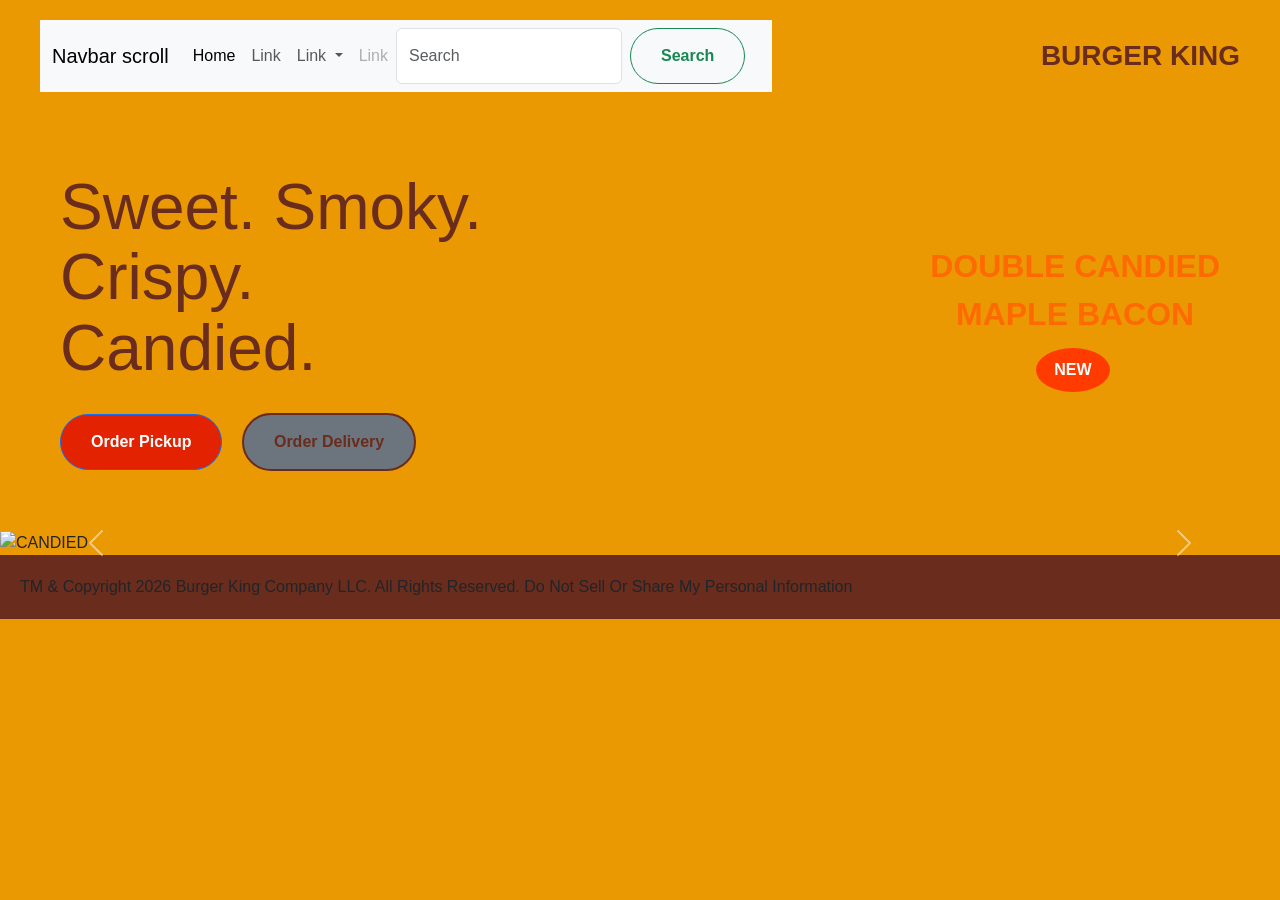
==== index.html @ 2287efdf "canvios" ====
<!DOCTYPE html>
<html lang="en">

<head>
  <meta charset="UTF-8">
  <meta name="viewport" content="width=device-width, initial-scale=1.0">
  <title>Burger King Banner</title>
  <link rel="stylesheet" href="css/index.css">
  <link rel="stylesheet" href="https://cdn.jsdelivr.net/npm/bootstrap@5.3.0/dist/css/bootstrap.min.css">
  <link rel="stylesheet" href="css/index.css">
</head>

<body>
  
    <header>

      <nav class="navbar navbar-expand-lg bg-body-tertiary">
        <div class="container-fluid">
          <a class="navbar-brand" href="#">Navbar scroll</a>
          <button class="navbar-toggler" type="button" data-bs-toggle="collapse" data-bs-target="#navbarScroll"
            aria-controls="navbarScroll" aria-expanded="false" aria-label="Toggle navigation">
            <span class="navbar-toggler-icon"></span>
          </button>
          <div class="collapse navbar-collapse" id="navbarScroll">
            <ul class="navbar-nav me-auto my-2 my-lg-0 navbar-nav-scroll" style="--bs-scroll-height: 100px;">
              <li class="nav-item">
                <a class="nav-link active" aria-current="page" href="#">Home</a>
              </li>
              <li class="nav-item">
                <a class="nav-link" href="#">Link</a>
              </li>
              <li class="nav-item dropdown">
                <a class="nav-link dropdown-toggle" href="#" role="button" data-bs-toggle="dropdown"
                  aria-expanded="false">
                  Link
                </a>
                <ul class="dropdown-menu">
                  <li><a class="dropdown-item" href="#">Action</a></li>
                  <li><a class="dropdown-item" href="#">Another action</a></li>
                  <li>
                    <hr class="dropdown-divider">
                  </li>
                  <li><a class="dropdown-item" href="#">Something else here</a></li>
                </ul>
              </li>
              <li class="nav-item">
                <a class="nav-link disabled" aria-disabled="true">Link</a>
              </li>
            </ul>
            <form class="d-flex" role="search">
              <input class="form-control me-2" type="search" placeholder="Search" aria-label="Search" />
              <button class="btn btn-outline-success" type="submit">Search</button>
            </form>
          </div>
        </div>
      </nav>

      <div class="logo">BURGER KING</div>



    </header>


    <section class="hero">

      <div class="hero-text">

        <h1>
          Sweet. Smoky.<br>
          Crispy.<br>
          Candied.
        </h1>

        <div class="buttons">

          <a class="btn btn-primary" href="#">
            Order Pickup
          </a>

          <a class="btn btn-secondary" href="#">
            Order Delivery
          </a>

        </div>

      </div>


      <div class="hero-product">

        <div class="product-title">
          DOUBLE CANDIED <br>
          MAPLE BACON
        </div>

        <div class="new">NEW</div>



        <img
          src="https://cdn.sanity.io/images/kjfd81ul/prod_bk_us/bf7c0d4503b3d8b4a2c039a191a200f7054780e9-2100x1050.png?w=900&q=75&fit=max&auto=format"
          alt="">
        

      </div>

    </section>



<div id="carousel" class="carousel slide">
  <div class="carousel-inner">
    <div class="carousel-item active">
      <img src="https://cdn.sanity.io/images/kjfd81ul/prod_bk_us/da421b826216c29608a2694126a5095f17be8676-630x622.png?w=900&q=75&fit=max&auto=format" class="d-block w-100" alt="CANDIED">
    </div>
    <div class="carousel-item">
      <img src="" class="d-block w-100" alt="viewport">
    </div>
    <div class="carousel-item">
      <img src="download.webp" class="d-block w-100" alt="BACON">
    </div>
  </div>
  <button class="carousel-control-prev" type="button" data-bs-target="#carouselExample" data-bs-slide="prev">
    <span class="carousel-control-prev-icon" aria-hidden="true"></span>
    <span class="visually-hidden">Previous</span>
  </button>
  <button class="carousel-control-next" type="button" data-bs-target="#carouselExample" data-bs-slide="next">
    <span class="carousel-control-next-icon" aria-hidden="true"></span>
    <span class="visually-hidden">Next</span>
  </button>
</div>
</body>

<footer>TM & Copyright 2026 Burger King Company LLC. All Rights Reserved.
Do Not Sell Or Share My Personal Information</footer>
</html>
---- css/index.css ----
* {
    box-sizing: border-box;
    margin: 0;
    padding: 0;
}



body {
    font-family: Arial, Helvetica, sans-serif;
    background: #eb9903;
}



header {
    display: flex;
    justify-content: space-between;
    align-items: center;
    padding: 20px 40px;
}


.logo {
    font-size: 28px;
    font-weight: bold;
    color: #6a2c1c;
}



.hero {
    display: flex;
    align-items: center;
    justify-content: space-between;
    padding: 60px;
}




.hero-text {
    max-width: 450px;
}


.hero-text h1 {
    font-size: 64px;
    color: #6a2c1c;
    line-height: 1.1;
}



.buttons {
    margin-top: 30px;
}


.btn {
    display: inline-block;
    padding: 15px 30px;
    border-radius: 30px;
    font-weight: bold;
    text-decoration: none;
    margin-right: 15px;
}


.btn-primary {
    background: #e22200;
    color: white;
}


.btn-secondary {
    border: 2px solid #6a2c1c;
    color: #6a2c1c;
}




.hero-product {
    text-align: center;
}


.hero-product img {
    width: 450px;
}


.product-title {
    font-size: 32px;
    font-weight: bold;
    color: #ff6a00;
}


.new {
    background: #ff3b00;
    color: white;
    padding: 10px 18px;
    border-radius: 50%;
    display: inline-block;
    font-weight: bold;
    margin: 10px 0;
}

footer{
    background-color: #6a2c1c;
    padding: 20px;
}
---- css/index.css ----
* {
    box-sizing: border-box;
    margin: 0;
    padding: 0;
}



body {
    font-family: Arial, Helvetica, sans-serif;
    background: #eb9903;
}



header {
    display: flex;
    justify-content: space-between;
    align-items: center;
    padding: 20px 40px;
}


.logo {
    font-size: 28px;
    font-weight: bold;
    color: #6a2c1c;
}



.hero {
    display: flex;
    align-items: center;
    justify-content: space-between;
    padding: 60px;
}




.hero-text {
    max-width: 450px;
}


.hero-text h1 {
    font-size: 64px;
    color: #6a2c1c;
    line-height: 1.1;
}



.buttons {
    margin-top: 30px;
}


.btn {
    display: inline-block;
    padding: 15px 30px;
    border-radius: 30px;
    font-weight: bold;
    text-decoration: none;
    margin-right: 15px;
}


.btn-primary {
    background: #e22200;
    color: white;
}


.btn-secondary {
    border: 2px solid #6a2c1c;
    color: #6a2c1c;
}




.hero-product {
    text-align: center;
}


.hero-product img {
    width: 450px;
}


.product-title {
    font-size: 32px;
    font-weight: bold;
    color: #ff6a00;
}


.new {
    background: #ff3b00;
    color: white;
    padding: 10px 18px;
    border-radius: 50%;
    display: inline-block;
    font-weight: bold;
    margin: 10px 0;
}

footer{
    background-color: #6a2c1c;
    padding: 20px;
}
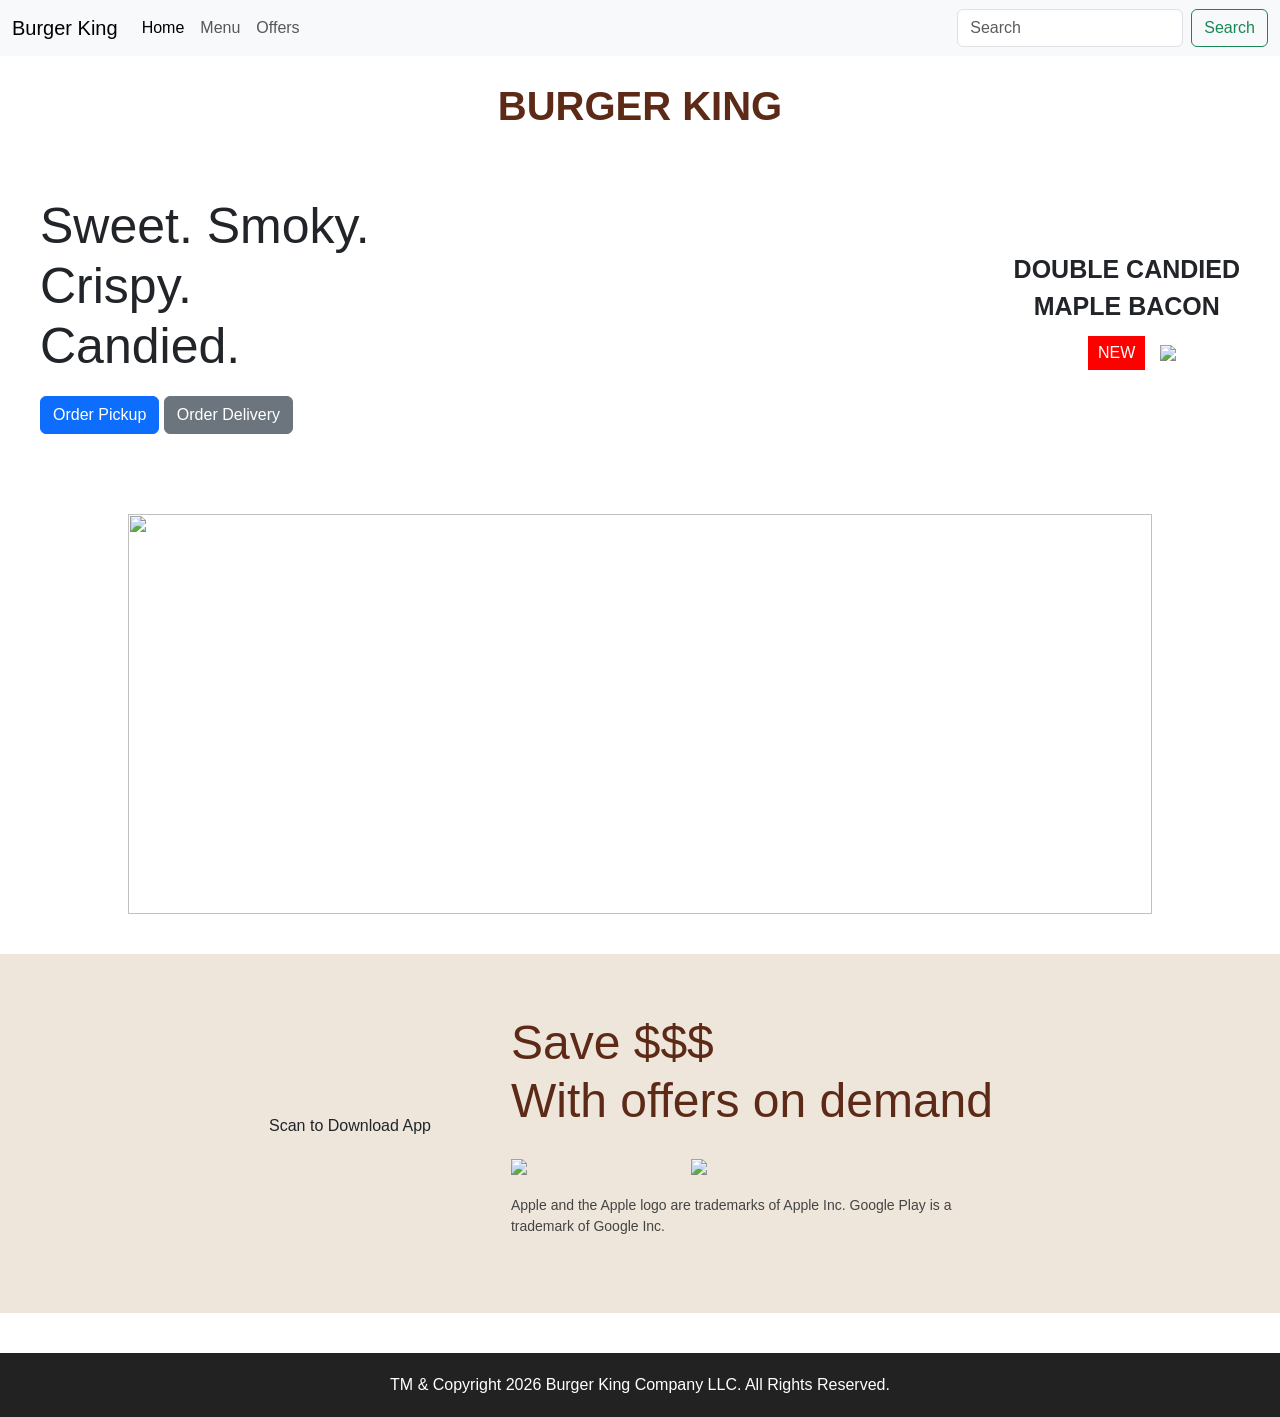
==== commit 9750b735: "ise canvios" ====
--- a/index.html
+++ b/index.html
@@ -2,136 +2,171 @@
 <html lang="en">
 
 <head>
-  <meta charset="UTF-8">
-  <meta name="viewport" content="width=device-width, initial-scale=1.0">
-  <title>Burger King Banner</title>
-  <link rel="stylesheet" href="css/index.css">
-  <link rel="stylesheet" href="https://cdn.jsdelivr.net/npm/bootstrap@5.3.0/dist/css/bootstrap.min.css">
-  <link rel="stylesheet" href="css/index.css">
+<meta charset="UTF-8">
+<meta name="viewport" content="width=device-width, initial-scale=1.0">
+
+<title>Burger King</title>
+
+<link rel="stylesheet" href="css/style.css">
+
+<link href="https://cdn.jsdelivr.net/npm/bootstrap@5.3.0/dist/css/bootstrap.min.css" rel="stylesheet">
+
 </head>
 
 <body>
-  
-    <header>
 
-      <nav class="navbar navbar-expand-lg bg-body-tertiary">
-        <div class="container-fluid">
-          <a class="navbar-brand" href="#">Navbar scroll</a>
-          <button class="navbar-toggler" type="button" data-bs-toggle="collapse" data-bs-target="#navbarScroll"
-            aria-controls="navbarScroll" aria-expanded="false" aria-label="Toggle navigation">
-            <span class="navbar-toggler-icon"></span>
-          </button>
-          <div class="collapse navbar-collapse" id="navbarScroll">
-            <ul class="navbar-nav me-auto my-2 my-lg-0 navbar-nav-scroll" style="--bs-scroll-height: 100px;">
-              <li class="nav-item">
-                <a class="nav-link active" aria-current="page" href="#">Home</a>
-              </li>
-              <li class="nav-item">
-                <a class="nav-link" href="#">Link</a>
-              </li>
-              <li class="nav-item dropdown">
-                <a class="nav-link dropdown-toggle" href="#" role="button" data-bs-toggle="dropdown"
-                  aria-expanded="false">
-                  Link
-                </a>
-                <ul class="dropdown-menu">
-                  <li><a class="dropdown-item" href="#">Action</a></li>
-                  <li><a class="dropdown-item" href="#">Another action</a></li>
-                  <li>
-                    <hr class="dropdown-divider">
-                  </li>
-                  <li><a class="dropdown-item" href="#">Something else here</a></li>
-                </ul>
-              </li>
-              <li class="nav-item">
-                <a class="nav-link disabled" aria-disabled="true">Link</a>
-              </li>
-            </ul>
-            <form class="d-flex" role="search">
-              <input class="form-control me-2" type="search" placeholder="Search" aria-label="Search" />
-              <button class="btn btn-outline-success" type="submit">Search</button>
-            </form>
-          </div>
-        </div>
-      </nav>
 
-      <div class="logo">BURGER KING</div>
+<header>
+
+<nav class="navbar navbar-expand-lg bg-body-tertiary">
+<div class="container-fluid">
+
+<a class="navbar-brand" href="#">Burger King</a>
+
+<button class="navbar-toggler" type="button" data-bs-toggle="collapse" data-bs-target="#navbarScroll">
+<span class="navbar-toggler-icon"></span>
+</button>
+
+<div class="collapse navbar-collapse" id="navbarScroll">
+
+<ul class="navbar-nav me-auto">
+
+<li class="nav-item">
+<a class="nav-link active">Home</a>
+</li>
+
+<li class="nav-item">
+<a class="nav-link">Menu</a>
+</li>
+
+<li class="nav-item">
+<a class="nav-link">Offers</a>
+</li>
+
+</ul>
+
+<form class="d-flex">
+<input class="form-control me-2" type="search" placeholder="Search">
+<button class="btn btn-outline-success">Search</button>
+</form>
+
+</div>
+</div>
+</nav>
+
+<div class="logo">BURGER KING</div>
+
+</header>
 
 
 
-    </header>
+<section class="hero">
 
+<div class="hero-text">
 
-    <section class="hero">
+<h1>
+Sweet. Smoky.<br>
+Crispy.<br>
+Candied.
+</h1>
 
-      <div class="hero-text">
+<div class="buttons">
 
-        <h1>
-          Sweet. Smoky.<br>
-          Crispy.<br>
-          Candied.
-        </h1>
+<a class="btn btn-primary">Order Pickup</a>
 
-        <div class="buttons">
+<a class="btn btn-secondary">Order Delivery</a>
 
-          <a class="btn btn-primary" href="#">
-            Order Pickup
-          </a>
+</div>
 
-          <a class="btn btn-secondary" href="#">
-            Order Delivery
-          </a>
+</div>
 
-        </div>
+<div class="hero-product">
 
-      </div>
+<div class="product-title">
+DOUBLE CANDIED <br>
+MAPLE BACON
+</div>
 
+<div class="new">NEW</div>
 
-      <div class="hero-product">
+<img src="https://cdn.sanity.io/images/kjfd81ul/prod_bk_us/bf7c0d4503b3d8b4a2c039a191a200f7054780e9-2100x1050.png?w=900&q=75&fit=max&auto=format">
 
-        <div class="product-title">
-          DOUBLE CANDIED <br>
-          MAPLE BACON
-        </div>
+</div>
 
-        <div class="new">NEW</div>
+</section>
 
 
 
-        <img
-          src="https://cdn.sanity.io/images/kjfd81ul/prod_bk_us/bf7c0d4503b3d8b4a2c039a191a200f7054780e9-2100x1050.png?w=900&q=75&fit=max&auto=format"
-          alt="">
-        
+<div id="carousel" class="carousel slide" data-bs-ride="carousel">
 
-      </div>
+<div class="carousel-inner">
 
-    </section>
+<div class="carousel-item active">
+<img src="https://www.bing.com/images/search?view=detailV2&ccid=41OrBmBI&id=A88FD81F3D383722858E7D9C0164BE1E7EFDF59E&thid=OIP.41OrBmBI4WGzBrkGyzo4vQHaE8&mediaurl=https%3a%2f%2fcdn.prod.website-files.com%2f631b4b4e277091ef01450237%2f67c1ed0f71a67af4e80f54dc_Steakhouse+Bacon+Whopper_Solo.png&cdnurl=https%3a%2f%2fth.bing.com%2fth%2fid%2fR.e353ab066048e161b306b906cb3a38bd%3frik%3dnvX9fh6%252bZAGcfQ%26pid%3dImgRaw%26r%3d0&exph=1200&expw=1800&q=burger+king&FORM=IRPRST&ck=0263F1C54918FF62E5E8131705FC3EE3&selectedIndex=0&itb=0" class="d-block w-100">
+</div>
+
+<div class="carousel-item">
+<img src="https://cdn.sanity.io/images/kjfd81ul/prod_bk_us/bf7c0d4503b3d8b4a2c039a191a200f7054780e9-2100x1050.png?w=900&q=75&fit=max&auto=format" class="d-block w-100">
+</div>
+
+</div>
+
+<button class="carousel-control-prev" type="button" data-bs-target="#carousel" data-bs-slide="prev">
+<span class="carousel-control-prev-icon"></span>
+</button>
+
+<button class="carousel-control-next" type="button" data-bs-target="#carousel" data-bs-slide="next">
+<span class="carousel-control-next-icon"></span>
+</button>
+
+</div>
+
+
+<section class="app">
+
+<div class="phone">
+
+
+<p>Scan to Download App</p>
+
+</div>
+
+
+<div class="app-text">
+
+<h1>
+Save $$$ <br>
+With offers on demand
+</h1>
+
+<div class="stores">
+
+<img src="https://developer.apple.com/assets/elements/badges/download-on-the-app-store.svg">
+
+<img src="https://upload.wikimedia.org/wikipedia/commons/7/78/Google_Play_Store_badge_EN.svg">
+
+</div>
+
+<p class="legal">
+Apple and the Apple logo are trademarks of Apple Inc.
+Google Play is a trademark of Google Inc.
+</p>
+
+</div>
+
+</section>
 
 
 
-<div id="carousel" class="carousel slide">
-  <div class="carousel-inner">
-    <div class="carousel-item active">
-      <img src="https://cdn.sanity.io/images/kjfd81ul/prod_bk_us/da421b826216c29608a2694126a5095f17be8676-630x622.png?w=900&q=75&fit=max&auto=format" class="d-block w-100" alt="CANDIED">
-    </div>
-    <div class="carousel-item">
-      <img src="" class="d-block w-100" alt="viewport">
-    </div>
-    <div class="carousel-item">
-      <img src="download.webp" class="d-block w-100" alt="BACON">
-    </div>
-  </div>
-  <button class="carousel-control-prev" type="button" data-bs-target="#carouselExample" data-bs-slide="prev">
-    <span class="carousel-control-prev-icon" aria-hidden="true"></span>
-    <span class="visually-hidden">Previous</span>
-  </button>
-  <button class="carousel-control-next" type="button" data-bs-target="#carouselExample" data-bs-slide="next">
-    <span class="carousel-control-next-icon" aria-hidden="true"></span>
-    <span class="visually-hidden">Next</span>
-  </button>
-</div>
+
+<footer>
+
+TM & Copyright 2026 Burger King Company LLC.
+All Rights Reserved.
+
+</footer>
+
+
 </body>
 
-<footer>TM & Copyright 2026 Burger King Company LLC. All Rights Reserved.
-Do Not Sell Or Share My Personal Information</footer>
 </html>
--- a/css/style.css
+++ b/css/style.css
@@ -0,0 +1,159 @@
+*{
+margin:0;
+padding:0;
+box-sizing:border-box;
+font-family:Arial, Helvetica, sans-serif;
+}
+
+body{
+background:#f4efe8;
+}
+
+
+
+.logo{
+text-align:center;
+font-size:40px;
+font-weight:bold;
+padding:20px;
+color:#5c2a17;
+}
+
+
+
+.hero{
+display:flex;
+justify-content:space-between;
+align-items:center;
+padding:40px;
+flex-wrap:wrap;
+}
+
+.hero-text{
+max-width:500px;
+}
+
+.hero-text h1{
+font-size:50px;
+}
+
+.buttons{
+margin-top:20px;
+}
+
+.hero-product{
+text-align:center;
+}
+
+.hero-product img{
+width:100%;
+max-width:450px;
+}
+
+.product-title{
+font-size:25px;
+font-weight:bold;
+}
+
+.new{
+background:red;
+color:white;
+padding:5px 10px;
+margin:10px;
+display:inline-block;
+}
+
+
+
+#carousel{
+width:80%;
+margin:40px auto;
+}
+
+.carousel-item img{
+height:400px;
+object-fit:cover;
+}
+
+
+
+.app{
+display:flex;
+align-items:center;
+justify-content:center;
+gap:80px;
+padding:60px;
+background:#eee6db;
+flex-wrap:wrap;
+}
+
+.phone{
+text-align:center;
+}
+
+.phone img{
+width:250px;
+}
+
+.app-text{
+max-width:500px;
+}
+
+.app-text h1{
+font-size:48px;
+color:#5c2a17;
+margin-bottom:30px;
+}
+
+.stores{
+display:flex;
+gap:20px;
+margin-bottom:20px;
+}
+
+.stores img{
+width:160px;
+}
+
+.legal{
+font-size:14px;
+color:#444;
+}
+
+
+
+footer{
+text-align:center;
+padding:20px;
+background:#222;
+color:white;
+margin-top:40px;
+}
+
+
+
+@media(max-width:768px){
+
+.hero{
+flex-direction:column;
+text-align:center;
+}
+
+.hero-text h1{
+font-size:35px;
+}
+
+.carousel-item img{
+height:250px;
+}
+
+.app{
+flex-direction:column;
+text-align:center;
+}
+
+.app-text h1{
+font-size:36px;
+}
+
+}
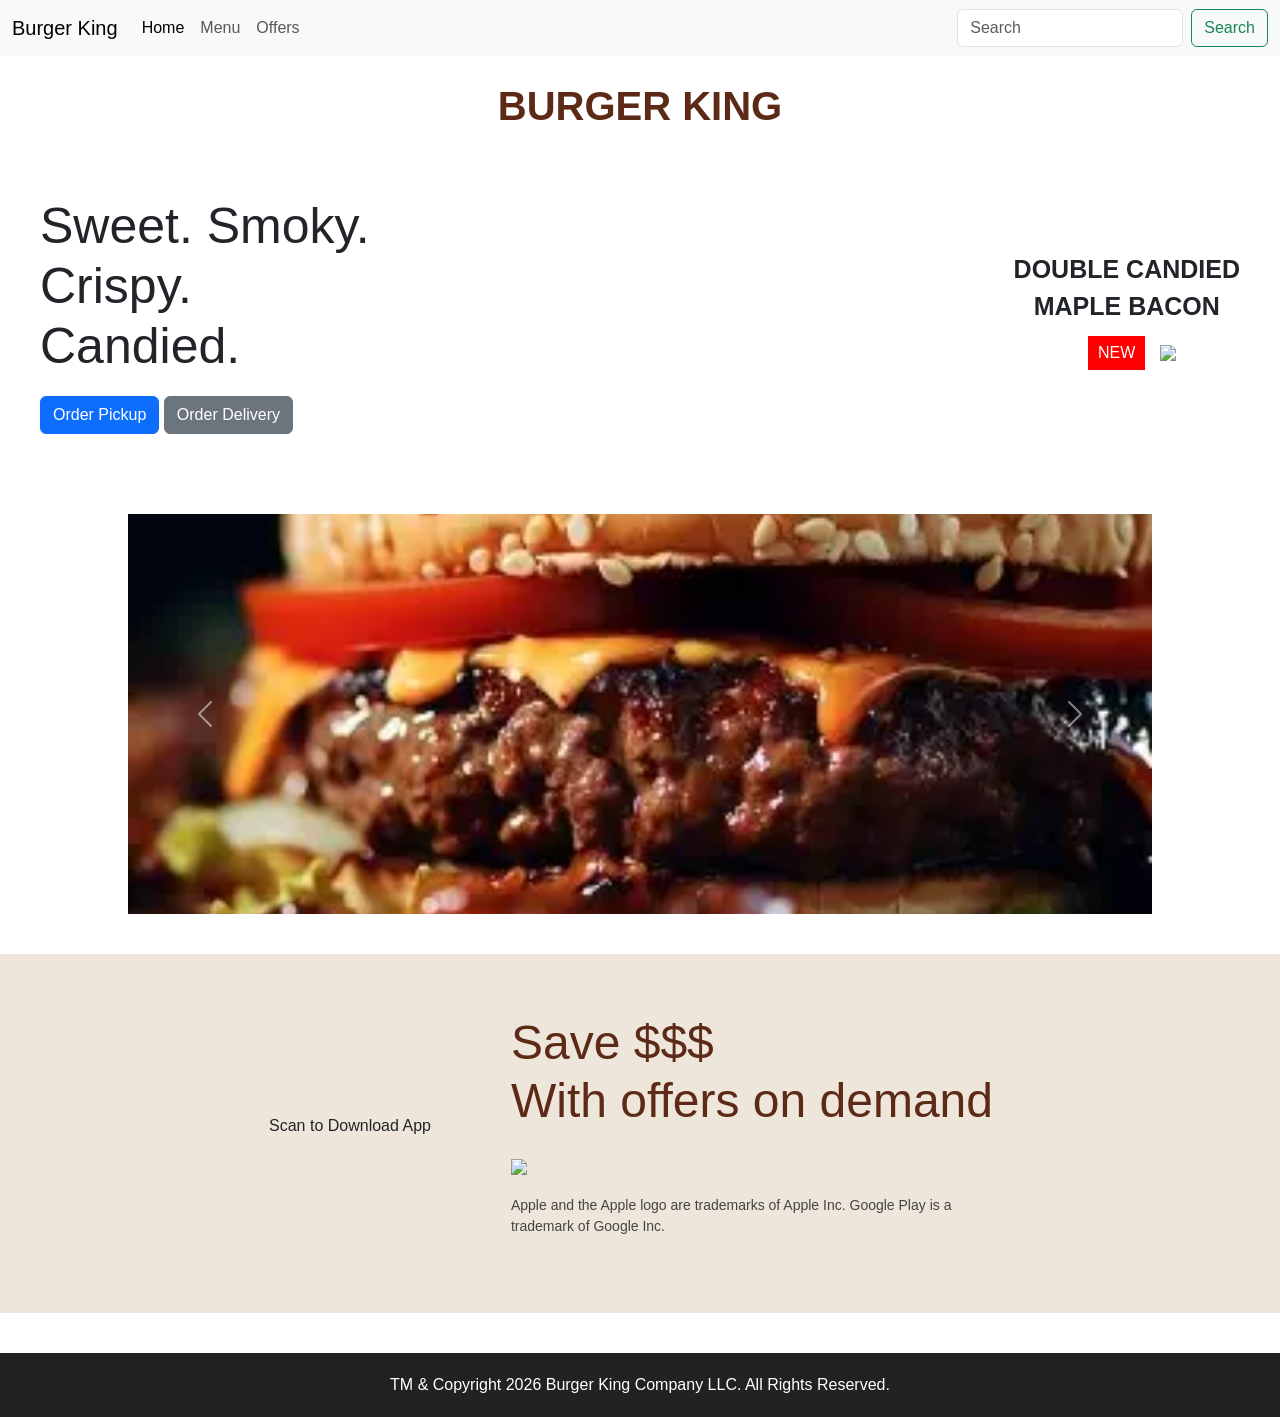
==== commit 791df345: "hechos" ====
--- a/index.html
+++ b/index.html
@@ -8,6 +8,8 @@
 <title>Burger King</title>
 
 <link rel="stylesheet" href="css/style.css">
+
+<script src="https://cdn.jsdelivr.net/npm/bootstrap@5.3.0/dist/js/bootstrap.bundle.min.js"></script>
 
 <link href="https://cdn.jsdelivr.net/npm/bootstrap@5.3.0/dist/css/bootstrap.min.css" rel="stylesheet">
 
@@ -102,11 +104,11 @@
 <div class="carousel-inner">
 
 <div class="carousel-item active">
-<img src="https://www.bing.com/images/search?view=detailV2&ccid=41OrBmBI&id=A88FD81F3D383722858E7D9C0164BE1E7EFDF59E&thid=OIP.41OrBmBI4WGzBrkGyzo4vQHaE8&mediaurl=https%3a%2f%2fcdn.prod.website-files.com%2f631b4b4e277091ef01450237%2f67c1ed0f71a67af4e80f54dc_Steakhouse+Bacon+Whopper_Solo.png&cdnurl=https%3a%2f%2fth.bing.com%2fth%2fid%2fR.e353ab066048e161b306b906cb3a38bd%3frik%3dnvX9fh6%252bZAGcfQ%26pid%3dImgRaw%26r%3d0&exph=1200&expw=1800&q=burger+king&FORM=IRPRST&ck=0263F1C54918FF62E5E8131705FC3EE3&selectedIndex=0&itb=0" class="d-block w-100">
+<img src="img.jpg" class="d-block w-100">
 </div>
 
 <div class="carousel-item">
-<img src="https://cdn.sanity.io/images/kjfd81ul/prod_bk_us/bf7c0d4503b3d8b4a2c039a191a200f7054780e9-2100x1050.png?w=900&q=75&fit=max&auto=format" class="d-block w-100">
+<img src="imgs.jpg" class="d-block w-100">
 </div>
 
 </div>
@@ -141,7 +143,7 @@
 
 <div class="stores">
 
-<img src="https://developer.apple.com/assets/elements/badges/download-on-the-app-store.svg">
+
 
 <img src="https://upload.wikimedia.org/wikipedia/commons/7/78/Google_Play_Store_badge_EN.svg">
 
--- a/css/style.css
+++ b/css/style.css
@@ -132,7 +132,7 @@
 
 
 
-@media(max-width:768px){
+@media (max-width:992px){
 
 .hero{
 flex-direction:column;
@@ -140,20 +140,53 @@
 }
 
 .hero-text h1{
-font-size:35px;
+font-size:45px;
 }
 
-.carousel-item img{
-height:250px;
+.hero-product img{
+max-width:350px;
+}
+
+.carousel img{
+height:300px;
+}
+
+}
+
+/* CELULAR */
+@media (max-width:576px){
+
+.logo{
+font-size:30px;
+}
+
+.hero{
+padding:30px;
+}
+
+.hero-text h1{
+font-size:32px;
+}
+
+.carousel img{
+height:200px;
 }
 
 .app{
-flex-direction:column;
-text-align:center;
+padding:30px;
 }
 
 .app-text h1{
-font-size:36px;
+font-size:28px;
 }
 
-}+.stores img{
+width:120px;
+}
+
+.phone{
+width:160px;
+height:280px;
+}
+
+}   
